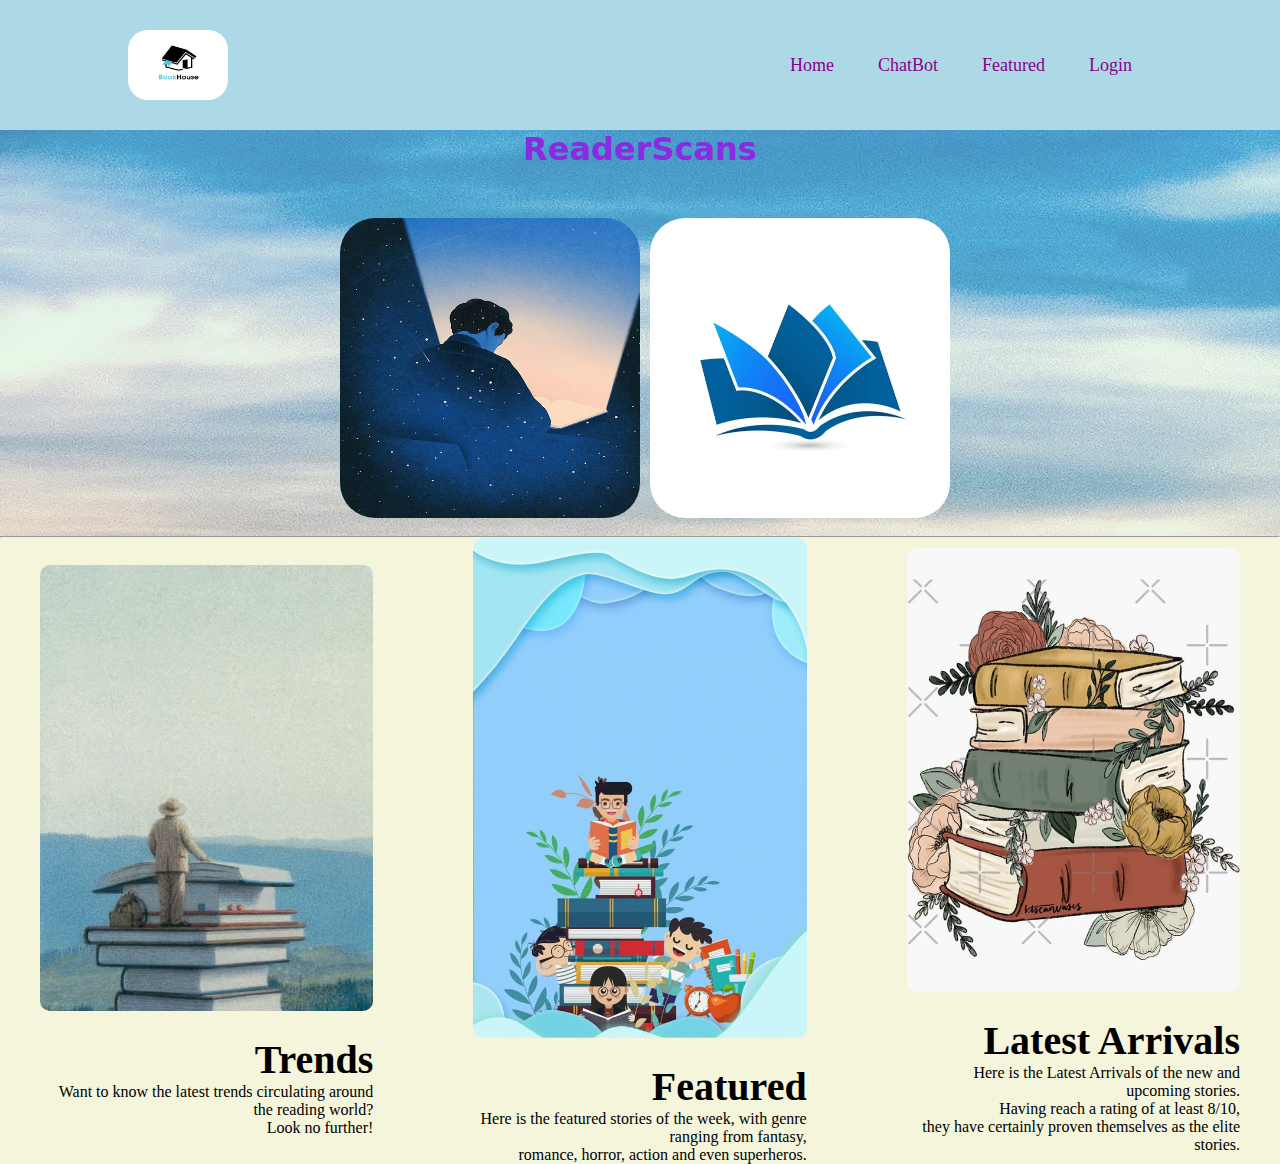
==== index.html @ 48e6d7b4 "Update changes to main page header css and adding logo to header" ====
<!DOCTYPE html>
<html>
  <head>
    <meta charset="utf-8" />
    <meta name="viewport" content="width=device-width" />
    <title>Assig2 MainPage</title>
    <link href="fun.css" rel="stylesheet" type="text/css" />
    <link href="chat.css" rel="stylesheet" type="text/css" />
  </head>
  <body>
      <nav >
        <img class="logo" src="h1.jpg" alt="logo">
        <ul class="link">
          <li><a href="http://127.0.0.1:5500/Assignment-1_JaydenTohXuanMing_S10241868J/index.html">Home</a></li>
          <li><a href="http://127.0.0.1:5500/Assignment-1_JaydenTohXuanMing_S10241868J/ChatBot.html">ChatBot</a></li>
          <li><a href="http://127.0.0.1:5500/Assignment-1_JaydenTohXuanMing_S10241868J/Featured.html">Featured</a></li>
          <li><a href="http://127.0.0.1:5500/Assignment-1_JaydenTohXuanMing_S10241868J/login.html">Login</a></li>
        </ul>
      </nav>

    <div class="contain">
      <h1 class="title">ReaderScans</h1>
      <div class="thingsinside">
        <img src="m1.jpg" height="300" width="300" />
        <img src="m5.jpg" height="300" width="300">
      </div>
    </div>
    <br>
    <hr>
    <div class="container">
      <div class="body1">
        <img src="m3.jpg" height="400px" width="400">
        <div class="right">
          <h2>Trends</h2>
          <p>Want to know the latest trends circulating around the reading world? <br>Look no further!</p>
        </div>
      </div>
  
      <div class="body1">
        <img src="m2.jpg" height="300px" width="400px">
        <div class="right">
        <h2>Featured</h2>
        <p>Here is the featured stories of the week, with genre ranging from fantasy, <br>romance, horror, action and even superheros.</p>
      </div>
      </div>
  
      <div class="body1">
        <img src="m4.jpg" height="400" width="400">
        <div class="right">
        <h2>Latest Arrivals</h2>
        <p>Here is the Latest Arrivals of the new and upcoming stories. <br>Having reach a rating of at least 8/10, <br>they have certainly proven themselves as the elite stories.</p>
      </div>
      </div>
    </div>
  </body>
</html>
---- fun.css ----
/*  Main Basic Page Css */

* {
  text-decoration: none;
  margin: 0;
  padding: 0;
}

body {
  background: beige;
}

h2 {
  margin-top: 25px;
  font-size: 40px;
}

/* HeaderFooter.html */

li, a {
  font-weight: 400;
  font-size: 18px;
  color: darkmagenta;
  text-decoration: none;
}

nav {
  display: flex;
  justify-content: space-between;
  align-items: center;
  padding: 30px 10%;
  background-color: lightblue;
  margin-bottom: 18px;
}

.logo {
  cursor:pointer;
  border-radius: 20px;
  height: 70px;
  width:100px;
}

.link {
  list-style: none;
}

.link li {
  display: inline-block;
  padding: 0px 20px;
}

.link li a {
  transition: all 0.3 ease 0s;
}

.link li a:hover {
  color:orange;
}

/* Index.html */

.right{
  display: flex;
  flex-direction: column;
}


.body1 h2, .body1 p {
  text-align: right; /* Align text to the right */
}

.container1 {
  display: flex;
  flex-direction: column;
  min-height: 100vh;
}

.contain {
  display: flex;
  align-items: center;
  justify-content: space-between;
  width: 100%;
  background-image: url(m9.jpg);
  margin-top: -18px;
  padding-bottom: 20px;
  margin-bottom: -20px;
}

.contain img {
  border-radius: 35px;
  margin-left: 200px;
  margin-top: 50px;
  display: flex;
  align-items: center;
  justify-content: space-evenly;
  margin-left: 10px;
}

.title {
  text-align: right;
  display: flex;
  justify-content: space-evenly;
  margin-right: right;
  font-size: 80;
  font-family: system-ui, -apple-system, BlinkMacSystemFont, "Segoe UI", Roboto,
    Oxygen, Ubuntu, Cantarell, "Open Sans", "Helvetica Neue", sans-serif;
  color: blueviolet;
}

.body1 img {
  height: 200px;
  width: 300%;
  max-height: 600px;
  max-width: 400px;
}

.container {
  display: grid;
  grid-template-columns: repeat(3, 1fr); /* Three columns for each section */
  gap: 20px; /* Adjust the gap between sections */
  justify-content: center;
  align-items: center;
}

.body1 {
  display: flex;
  flex-direction: column;
  align-items: center;
  text-align: center;
  margin-left: 40px;
  margin-right: 40px;
}

.body1 img {
  max-width: 100%;
  height: auto;
  border-radius: 10px; /* Adjust the border-radius as needed */
}

.contain {
  display: flex;
  flex-direction: column;
}

.thingsinside {
  display: flex;
  flex-direction: row;
}

/* Featured.html */

section {
  margin-left: 150px; /* Set a left margin of 20 pixels */
  margin-right: 150px; /* Set a right margin of 20 pixels */
}

.book_container {
  display: grid;
  grid-template-columns: repeat(4, 1fr); /* Four items in a row */
  gap: 32px; /* Add space between each item */
  display: flex;
  justify-content: center;
}

.book_container {
  display: grid;
  grid-template-columns: repeat(4, 1fr); /* Four items in a row */
  gap: 16px;
}

/* Apply styles to the book image */
.book-image img {
  max-width: 100%;
  height: auto;
  max-height: 150px; /* Set a maximum height for the images */
  display: flex;
  justify-content: center;
  align-items: center;
}

.book_display {
  background: peachpuff;
  padding: 32px;
  border: 1px solid transparent;
}

.book_display:hover {
  background: transparent;
}

.book-info * {
  text-align: center;
  margin-top: 16px;
}

.book_display:last-child {
  grid-column: span 3;
}

/* Style for the book info */
.book-info {
  margin-top: 10px;
}

.book-image {
  max-width: 50%; /* Adjust the width as needed */
  height: auto;
  grid-column: 1 / 2; /* Image spans the first column */
  max-width: 100%;
  height: auto;
}

.text-content {
  max-width: 45%; /* Adjust the width as needed */
}

.book-section img {
  margin-left: 200px;
  margin-top: 40px;
}

.text-content h2 {
  margin-bottom: 70px;
}

.text-content {
  grid-column: 2 / 3; /* Text content spans the second column */
  max-width: 100%;
}

.book-section {
  display: grid;
  grid-template-columns: 1fr 1fr; /* Two columns, adjust as needed */
  gap: 20px; /* Adjust the gap between columns as needed */
  background-color: #f2f2f2; /* Add a background color to the grid */
  padding: 20px; /* Add padding to the grid */
  margin-top: 20px;
  display: flex;
  justify-content: space-between;
  align-items: center;
}

/* Orv.html */
.book-section img {
  margin-left: 200px;
  margin-top: 40px;
}

.text-content h2 {
  margin-bottom: 70px;
}

.text-content {
  grid-column: 2 / 3; /* Text content spans the second column */
  max-width: 100%;
}

.book-section {
  display: grid;
  grid-template-columns: 1fr 1fr; /* Two columns, adjust as needed */
  gap: 20px; /* Adjust the gap between columns as needed */
  background-color: #f2f2f2; /* Add a background color to the grid */
  padding: 20px; /* Add padding to the grid */
  margin-top: 20px;
  display: flex;
  justify-content: space-between;
  align-items: center;
}

.custom-button {
  display: inline-block;
  padding: 10px 20px;
  font-size: 16px;
  font-weight: bold;
  text-align: center;
  text-decoration: none;
  cursor: pointer;
  background-color: #3498db;
  color: #fff;
  border: 2px solid #3498db;
  border-radius: 5px;
  transition: background-color 0.3s ease;
  margin-bottom: 4%;
}

.custom-button:hover {
  background-color: #2980b9;
  color: #fff;
}

.button-container {
  display: flex;
  gap: 10px; /* Adjust the gap between buttons as needed */
}

.describe {
  margin-top: 5px;
}

/* End */
---- chat.css ----
/* ChatBot.html css */

* {
    margin: 0;
    padding: 0;
    box-sizing: border-box;
}

.chatbot {
    position: absolute;
    bottom: 10px;
    left: 50%;
    background: white;
    transform: translateX(-50%);
    width: 500px;
    border-radius: 20px;
    box-shadow: 0 0 128px 0;
    margin-top: 10px;
}

.chatbot header {
    background: indianred;
    padding: 16px 0;
    text-align: center;
    border-radius: 15px;
}

.chatbot header h2 {
    font-size: 20px;
}

.chatbot .chatbox {
    height: 500px;
    overflow-y: auto;
    padding: 15px;
}

.chatbot .chat {
    display: flex;
}

.chatbot .chat p {
    background: darkcyan;
    border-radius: 0 20px 0 0;
    padding: 15px 10px;
    max-width: 50%;
}

.chatbox .reply p {
    background: green;
    border-radius: 20px 20px 0 20px;
    justify-content: flex-end;
}

.chatbox .reply {
    margin: 15px;
    justify-content: flex-end;
}

.chatbot .chat-input{
    position: absolute;
    bottom: 10px;
    width: 100%;
    padding: 15px;
    border-top: 2px solid black;
}

.chat-input textarea {
    border: none;
    outline: none;
    resize: none;
}
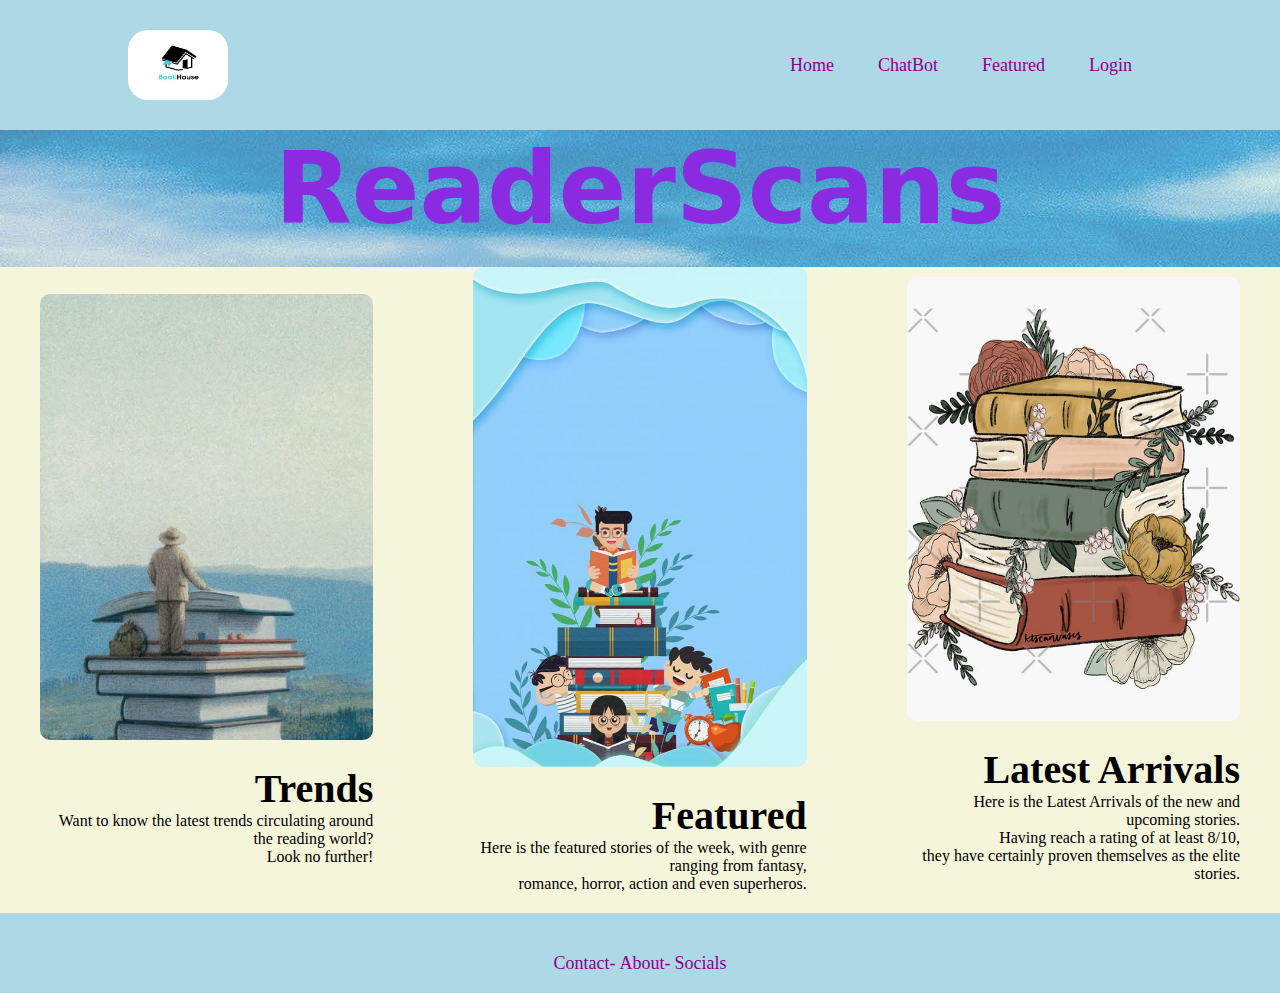
==== commit 53dc2b80: "Adding all images to featured Page, Adding footers and improvement of overall html and css page." ====
--- a/index.html
+++ b/index.html
@@ -8,25 +8,40 @@
     <link href="chat.css" rel="stylesheet" type="text/css" />
   </head>
   <body>
-      <nav >
-        <img class="logo" src="h1.jpg" alt="logo">
-        <ul class="link">
-          <li><a href="http://127.0.0.1:5500/Assignment-1_JaydenTohXuanMing_S10241868J/index.html">Home</a></li>
-          <li><a href="http://127.0.0.1:5500/Assignment-1_JaydenTohXuanMing_S10241868J/ChatBot.html">ChatBot</a></li>
-          <li><a href="http://127.0.0.1:5500/Assignment-1_JaydenTohXuanMing_S10241868J/Featured.html">Featured</a></li>
-          <li><a href="http://127.0.0.1:5500/Assignment-1_JaydenTohXuanMing_S10241868J/login.html">Login</a></li>
-        </ul>
-      </nav>
+    <nav>
+      <img class="logo" src="h1.jpg" alt="logo" />
+      <ul class="link">
+        <li>
+          <a
+            href="http://127.0.0.1:5501/Assignment-1_JaydenTohXuanMing_S10241868J/index.html"
+            >Home</a
+          >
+        </li>
+        <li>
+          <a
+            href="http://127.0.0.1:5501/Assignment-1_JaydenTohXuanMing_S10241868J/ChatBot.html"
+            >ChatBot</a
+          >
+        </li>
+        <li>
+          <a
+            href="http://127.0.0.1:5501/Assignment-1_JaydenTohXuanMing_S10241868J/Featured.html"
+            >Featured</a
+          >
+        </li>
+        <li>
+          <a
+            href="http://127.0.0.1:5501/Assignment-1_JaydenTohXuanMing_S10241868J/login.html"
+            >Login</a
+          >
+        </li>
+      </ul>
+    </nav>
 
     <div class="contain">
       <h1 class="title">ReaderScans</h1>
-      <div class="thingsinside">
-        <img src="m1.jpg" height="300" width="300" />
-        <img src="m5.jpg" height="300" width="300">
-      </div>
     </div>
-    <br>
-    <hr>
+    
     <div class="container">
       <div class="body1">
         <img src="m3.jpg" height="400px" width="400">
@@ -52,5 +67,14 @@
       </div>
       </div>
     </div>
+    <footer>
+      <div>
+        <p>
+          <a href="#">Contact-</a>
+          <a href="#">About-</a>
+          <a href="#">Socials</a>
+        </p>
+      </div>
+    </footer>
   </body>
 </html>
--- a/fun.css
+++ b/fun.css
@@ -55,6 +55,17 @@
 
 .link li a:hover {
   color:orange;
+}
+
+footer {
+  position: relative;
+  background-color: lightblue;
+  width: 100%;
+  margin-top: 20px;
+  text-align: center;
+  bottom: 0;
+  height: 80px;
+  padding-top: 40px;
 }
 
 /* Index.html */
@@ -86,25 +97,16 @@
   margin-bottom: -20px;
 }
 
-.contain img {
-  border-radius: 35px;
-  margin-left: 200px;
-  margin-top: 50px;
-  display: flex;
-  align-items: center;
-  justify-content: space-evenly;
-  margin-left: 10px;
-}
-
 .title {
   text-align: right;
   display: flex;
   justify-content: space-evenly;
   margin-right: right;
-  font-size: 80;
+  font-size: 100px;
   font-family: system-ui, -apple-system, BlinkMacSystemFont, "Segoe UI", Roboto,
     Oxygen, Ubuntu, Cantarell, "Open Sans", "Helvetica Neue", sans-serif;
   color: blueviolet;
+  font-weight: bold;
 }
 
 .body1 img {
@@ -112,6 +114,7 @@
   width: 300%;
   max-height: 600px;
   max-width: 400px;
+  margin-top: 20px;
 }
 
 .container {
@@ -140,11 +143,6 @@
 .contain {
   display: flex;
   flex-direction: column;
-}
-
-.thingsinside {
-  display: flex;
-  flex-direction: row;
 }
 
 /* Featured.html */
@@ -203,7 +201,10 @@
 }
 
 .book-image {
-  max-width: 50%; /* Adjust the width as needed */
+  display: flex;
+  justify-content: center;
+  align-items: center;
+  max-width: 70%; /* Adjust the width as needed */
   height: auto;
   grid-column: 1 / 2; /* Image spans the first column */
   max-width: 100%;
--- a/chat.css
+++ b/chat.css
@@ -7,7 +7,7 @@
 }
 
 .chatbot {
-    position: absolute;
+    position: relative;
     bottom: 10px;
     left: 50%;
     background: white;
@@ -15,7 +15,8 @@
     width: 500px;
     border-radius: 20px;
     box-shadow: 0 0 128px 0;
-    margin-top: 10px;
+    margin-top: 50px;
+    margin-bottom: 30px;
 }
 
 .chatbot header {
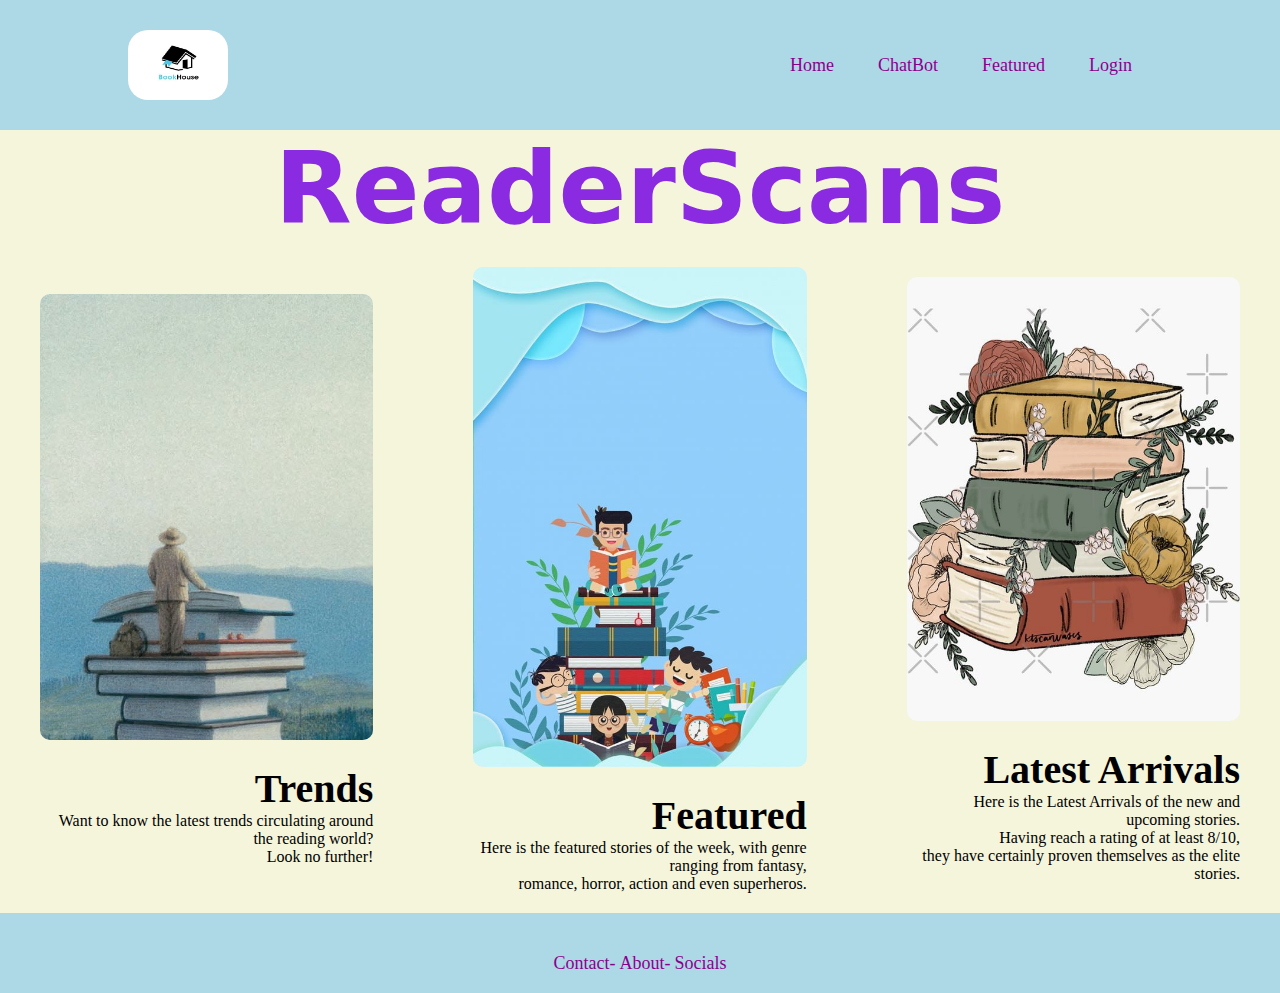
==== commit 3e48ad7e: "Update to file system management for requirement" ====
--- a/index.html
+++ b/index.html
@@ -4,12 +4,12 @@
     <meta charset="utf-8" />
     <meta name="viewport" content="width=device-width" />
     <title>Assig2 MainPage</title>
-    <link href="fun.css" rel="stylesheet" type="text/css" />
-    <link href="chat.css" rel="stylesheet" type="text/css" />
+    <link href="Css/fun.css" rel="stylesheet" type="text/css" />
+    <link href="Css/chat.css" rel="stylesheet" type="text/css" />
   </head>
   <body>
     <nav>
-      <img class="logo" src="h1.jpg" alt="logo" />
+      <img class="logo" src="Image/h1.jpg" alt="logo" />
       <ul class="link">
         <li>
           <a
@@ -44,7 +44,7 @@
     
     <div class="container">
       <div class="body1">
-        <img src="m3.jpg" height="400px" width="400">
+        <img src="Image/m3.jpg" height="400px" width="400">
         <div class="right">
           <h2>Trends</h2>
           <p>Want to know the latest trends circulating around the reading world? <br>Look no further!</p>
@@ -52,7 +52,7 @@
       </div>
   
       <div class="body1">
-        <img src="m2.jpg" height="300px" width="400px">
+        <img src="Image/m2.jpg" height="300px" width="400px">
         <div class="right">
         <h2>Featured</h2>
         <p>Here is the featured stories of the week, with genre ranging from fantasy, <br>romance, horror, action and even superheros.</p>
@@ -60,7 +60,7 @@
       </div>
   
       <div class="body1">
-        <img src="m4.jpg" height="400" width="400">
+        <img src="Image/m4.jpg" height="400" width="400">
         <div class="right">
         <h2>Latest Arrivals</h2>
         <p>Here is the Latest Arrivals of the new and upcoming stories. <br>Having reach a rating of at least 8/10, <br>they have certainly proven themselves as the elite stories.</p>
--- a/Css/fun.css
+++ b/Css/fun.css
@@ -0,0 +1,301 @@
+/*  Main Basic Page Css */
+
+* {
+  text-decoration: none;
+  margin: 0;
+  padding: 0;
+}
+
+body {
+  background: beige;
+}
+
+h2 {
+  margin-top: 25px;
+  font-size: 40px;
+}
+
+/* HeaderFooter.html */
+
+li, a {
+  font-weight: 400;
+  font-size: 18px;
+  color: darkmagenta;
+  text-decoration: none;
+}
+
+nav {
+  display: flex;
+  justify-content: space-between;
+  align-items: center;
+  padding: 30px 10%;
+  background-color: lightblue;
+  margin-bottom: 18px;
+}
+
+.logo {
+  cursor:pointer;
+  border-radius: 20px;
+  height: 70px;
+  width:100px;
+}
+
+.link {
+  list-style: none;
+}
+
+.link li {
+  display: inline-block;
+  padding: 0px 20px;
+}
+
+.link li a {
+  transition: all 0.3 ease 0s;
+}
+
+.link li a:hover {
+  color:orange;
+}
+
+footer {
+  position: relative;
+  background-color: lightblue;
+  width: 100%;
+  margin-top: 20px;
+  text-align: center;
+  bottom: 0;
+  height: 80px;
+  padding-top: 40px;
+}
+
+/* Index.html */
+
+.right{
+  display: flex;
+  flex-direction: column;
+}
+
+
+.body1 h2, .body1 p {
+  text-align: right; /* Align text to the right */
+}
+
+.container1 {
+  display: flex;
+  flex-direction: column;
+  min-height: 100vh;
+}
+
+.contain {
+  display: flex;
+  align-items: center;
+  justify-content: space-between;
+  width: 100%;
+  background-image: url(Image/m9.jpg);
+  margin-top: -18px;
+  padding-bottom: 20px;
+  margin-bottom: -20px;
+}
+
+.title {
+  text-align: right;
+  display: flex;
+  justify-content: space-evenly;
+  margin-right: right;
+  font-size: 100px;
+  font-family: system-ui, -apple-system, BlinkMacSystemFont, "Segoe UI", Roboto,
+    Oxygen, Ubuntu, Cantarell, "Open Sans", "Helvetica Neue", sans-serif;
+  color: blueviolet;
+  font-weight: bold;
+}
+
+.body1 img {
+  height: 200px;
+  width: 300%;
+  max-height: 600px;
+  max-width: 400px;
+  margin-top: 20px;
+}
+
+.container {
+  display: grid;
+  grid-template-columns: repeat(3, 1fr); /* Three columns for each section */
+  gap: 20px; /* Adjust the gap between sections */
+  justify-content: center;
+  align-items: center;
+}
+
+.body1 {
+  display: flex;
+  flex-direction: column;
+  align-items: center;
+  text-align: center;
+  margin-left: 40px;
+  margin-right: 40px;
+}
+
+.body1 img {
+  max-width: 100%;
+  height: auto;
+  border-radius: 10px; /* Adjust the border-radius as needed */
+}
+
+.contain {
+  display: flex;
+  flex-direction: column;
+}
+
+/* Featured.html */
+
+section {
+  margin-left: 150px; /* Set a left margin of 20 pixels */
+  margin-right: 150px; /* Set a right margin of 20 pixels */
+}
+
+.book_container {
+  display: grid;
+  grid-template-columns: repeat(4, 1fr); /* Four items in a row */
+  gap: 32px; /* Add space between each item */
+  display: flex;
+  justify-content: center;
+}
+
+.book_container {
+  display: grid;
+  grid-template-columns: repeat(4, 1fr); /* Four items in a row */
+  gap: 16px;
+}
+
+/* Apply styles to the book image */
+.book-image img {
+  max-width: 100%;
+  height: auto;
+  max-height: 150px; /* Set a maximum height for the images */
+  display: flex;
+  justify-content: center;
+  align-items: center;
+}
+
+.book_display {
+  background: peachpuff;
+  padding: 32px;
+  border: 1px solid transparent;
+}
+
+.book_display:hover {
+  background: transparent;
+}
+
+.book-info * {
+  text-align: center;
+  margin-top: 16px;
+}
+
+.book_display:last-child {
+  grid-column: span 3;
+}
+
+/* Style for the book info */
+.book-info {
+  margin-top: 10px;
+}
+
+.book-image {
+  display: flex;
+  justify-content: center;
+  align-items: center;
+  max-width: 70%; /* Adjust the width as needed */
+  height: auto;
+  grid-column: 1 / 2; /* Image spans the first column */
+  max-width: 100%;
+  height: auto;
+}
+
+.text-content {
+  max-width: 45%; /* Adjust the width as needed */
+}
+
+.book-section img {
+  margin-left: 200px;
+  margin-top: 40px;
+}
+
+.text-content h2 {
+  margin-bottom: 70px;
+}
+
+.text-content {
+  grid-column: 2 / 3; /* Text content spans the second column */
+  max-width: 100%;
+}
+
+.book-section {
+  display: grid;
+  grid-template-columns: 1fr 1fr; /* Two columns, adjust as needed */
+  gap: 20px; /* Adjust the gap between columns as needed */
+  background-color: #f2f2f2; /* Add a background color to the grid */
+  padding: 20px; /* Add padding to the grid */
+  margin-top: 20px;
+  display: flex;
+  justify-content: space-between;
+  align-items: center;
+}
+
+/* Orv.html */
+.book-section img {
+  margin-left: 200px;
+  margin-top: 40px;
+}
+
+.text-content h2 {
+  margin-bottom: 70px;
+}
+
+.text-content {
+  grid-column: 2 / 3; /* Text content spans the second column */
+  max-width: 100%;
+}
+
+.book-section {
+  display: grid;
+  grid-template-columns: 1fr 1fr; /* Two columns, adjust as needed */
+  gap: 20px; /* Adjust the gap between columns as needed */
+  background-color: #f2f2f2; /* Add a background color to the grid */
+  padding: 20px; /* Add padding to the grid */
+  margin-top: 20px;
+  display: flex;
+  justify-content: space-between;
+  align-items: center;
+}
+
+.custom-button {
+  display: inline-block;
+  padding: 10px 20px;
+  font-size: 16px;
+  font-weight: bold;
+  text-align: center;
+  text-decoration: none;
+  cursor: pointer;
+  background-color: #3498db;
+  color: #fff;
+  border: 2px solid #3498db;
+  border-radius: 5px;
+  transition: background-color 0.3s ease;
+  margin-bottom: 4%;
+}
+
+.custom-button:hover {
+  background-color: #2980b9;
+  color: #fff;
+}
+
+.button-container {
+  display: flex;
+  gap: 10px; /* Adjust the gap between buttons as needed */
+}
+
+.describe {
+  margin-top: 5px;
+}
+
+/* End */--- a/Css/chat.css
+++ b/Css/chat.css
@@ -0,0 +1,78 @@
+/* ChatBot.html css */
+
+* {
+    margin: 0;
+    padding: 0;
+    box-sizing: border-box;
+}
+
+.chatbot {
+    position: relative;
+    bottom: 10px;
+    left: 50%;
+    background: white;
+    transform: translateX(-50%);
+    width: 500px;
+    border-radius: 20px;
+    box-shadow: 0 0 128px 0;
+    margin-top: 50px;
+    margin-bottom: 30px;
+}
+
+.chatbot header {
+    background: indianred;
+    padding: 16px 0;
+    text-align: center;
+    border-radius: 15px;
+}
+
+.chatbot header h2 {
+    font-size: 20px;
+}
+
+.chatbot .chatbox {
+    height: 500px;
+    overflow-y: auto;
+    padding: 15px;
+}
+
+.chatbot .chat {
+    display: flex;
+}
+
+.chatbot .chat p {
+    background: darkcyan;
+    border-radius: 0 20px 0 0;
+    padding: 15px 10px;
+    max-width: 50%;
+}
+
+.chatbox .reply p {
+    background: green;
+    border-radius: 20px 20px 0 20px;
+    justify-content: flex-end;
+}
+
+.chatbox .reply {
+    margin: 15px;
+    justify-content: flex-end;
+}
+
+.chatbot .chat-input{
+    position: absolute;
+    bottom: 10px;
+    width: 100%;
+    padding: 15px;
+    border-top: 2px solid black;
+}
+
+.chat-input textarea {
+    border: none;
+    outline: none;
+    resize: none;
+}
+
+.chat-input span {
+    align-self: flex-end;
+    cursor: pointer;
+}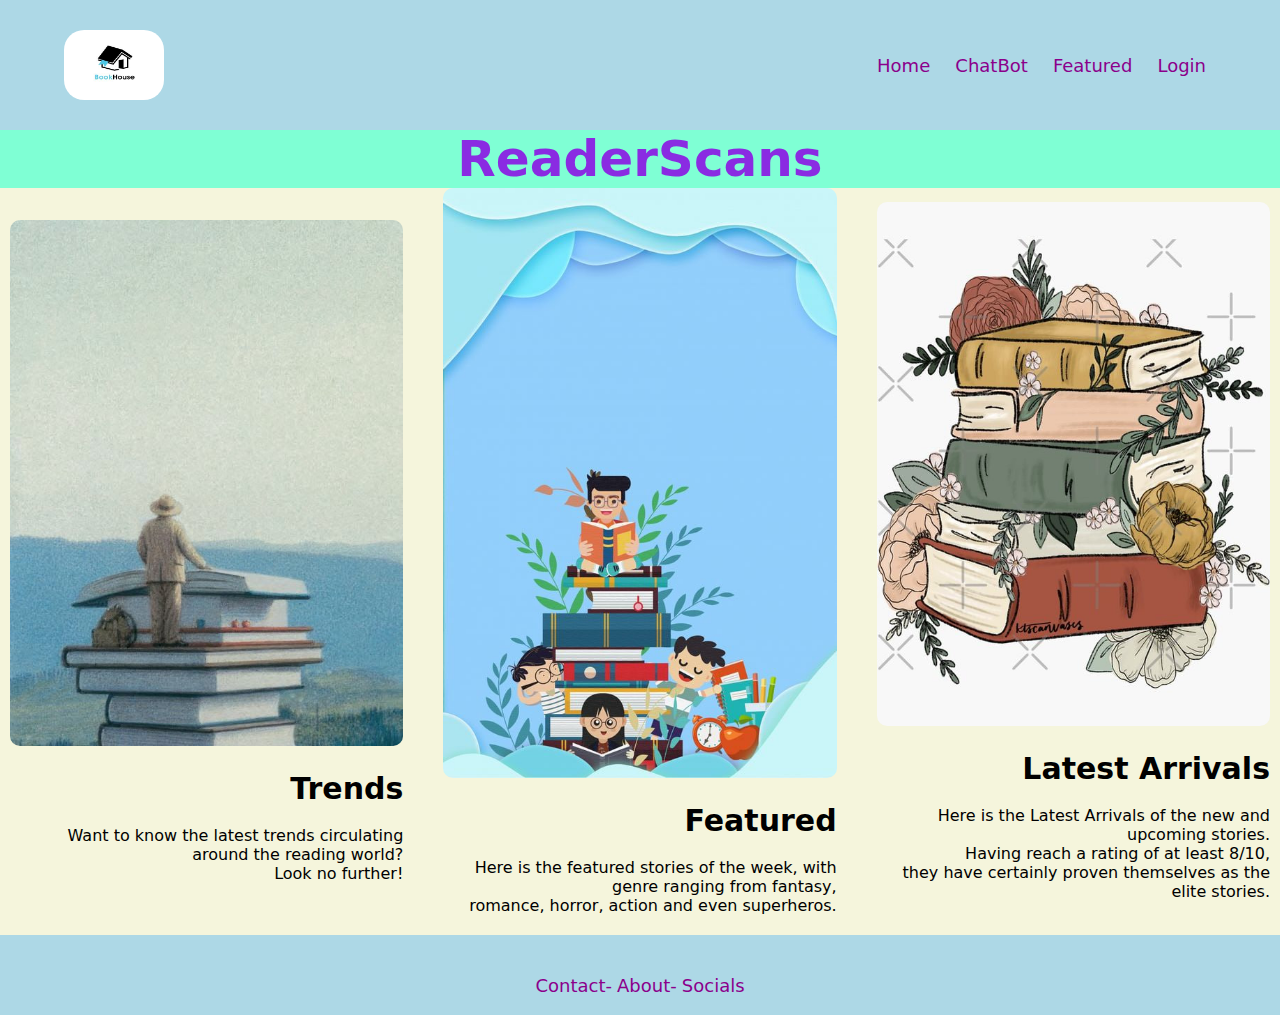
==== commit 61c92311: "Update file management" ====
--- a/index.html
+++ b/index.html
@@ -4,34 +4,34 @@
     <meta charset="utf-8" />
     <meta name="viewport" content="width=device-width" />
     <title>Assig2 MainPage</title>
-    <link href="Css/fun.css" rel="stylesheet" type="text/css" />
+    <link href="Css/Normalize.css" rel="stylesheet" type="text/css" />
     <link href="Css/chat.css" rel="stylesheet" type="text/css" />
   </head>
   <body>
     <nav>
-      <img class="logo" src="Image/h1.jpg" alt="logo" />
+      <img class="logo" src="Images/h1.jpg" alt="logo" />
       <ul class="link">
         <li>
           <a
-            href="http://127.0.0.1:5501/Assignment-1_JaydenTohXuanMing_S10241868J/index.html"
+            href="http://127.0.0.1:5501/Assignment-1_JaydenTohXuanMing_S10241868J/Html/index.html"
             >Home</a
           >
         </li>
         <li>
           <a
-            href="http://127.0.0.1:5501/Assignment-1_JaydenTohXuanMing_S10241868J/ChatBot.html"
+            href="http://127.0.0.1:5501/Assignment-1_JaydenTohXuanMing_S10241868J/Html/ChatBot.html"
             >ChatBot</a
           >
         </li>
         <li>
           <a
-            href="http://127.0.0.1:5501/Assignment-1_JaydenTohXuanMing_S10241868J/Featured.html"
+            href="http://127.0.0.1:5501/Assignment-1_JaydenTohXuanMing_S10241868J/Html/Featured.html"
             >Featured</a
           >
         </li>
         <li>
           <a
-            href="http://127.0.0.1:5501/Assignment-1_JaydenTohXuanMing_S10241868J/login.html"
+            href="http://127.0.0.1:5501/Assignment-1_JaydenTohXuanMing_S10241868J/Html/login.html"
             >Login</a
           >
         </li>
@@ -41,30 +41,40 @@
     <div class="contain">
       <h1 class="title">ReaderScans</h1>
     </div>
-    
+
     <div class="container">
       <div class="body1">
-        <img src="Image/m3.jpg" height="400px" width="400">
+        <img src="Images/m3.jpg"/>
         <div class="right">
           <h2>Trends</h2>
-          <p>Want to know the latest trends circulating around the reading world? <br>Look no further!</p>
+          <p>
+            Want to know the latest trends circulating around the reading world?
+            <br />Look no further!
+          </p>
         </div>
       </div>
-  
+
       <div class="body1">
-        <img src="Image/m2.jpg" height="300px" width="400px">
+        <img src="Images/m2.jpg"/>
         <div class="right">
-        <h2>Featured</h2>
-        <p>Here is the featured stories of the week, with genre ranging from fantasy, <br>romance, horror, action and even superheros.</p>
+          <h2>Featured</h2>
+          <p>
+            Here is the featured stories of the week, with genre ranging from
+            fantasy, <br />romance, horror, action and even superheros.
+          </p>
+        </div>
       </div>
-      </div>
-  
+
       <div class="body1">
-        <img src="Image/m4.jpg" height="400" width="400">
+        <img src="Images/m4.jpg"/>
         <div class="right">
-        <h2>Latest Arrivals</h2>
-        <p>Here is the Latest Arrivals of the new and upcoming stories. <br>Having reach a rating of at least 8/10, <br>they have certainly proven themselves as the elite stories.</p>
-      </div>
+          <h2>Latest Arrivals</h2>
+          <p>
+            Here is the Latest Arrivals of the new and upcoming stories.
+            <br />Having reach a rating of at least 8/10, <br />they have
+            certainly proven themselves as the elite stories.
+          </p>
+        </div>
       </div>
     </div>
     <footer>
--- a/Css/chat.css
+++ b/Css/chat.css
@@ -75,4 +75,11 @@
 .chat-input span {
     align-self: flex-end;
     cursor: pointer;
+}
+
+@media screen and (max-width: 800px) {
+    .chatbot {
+        margin-right: 50px;
+        width: auto;
+    }
 }